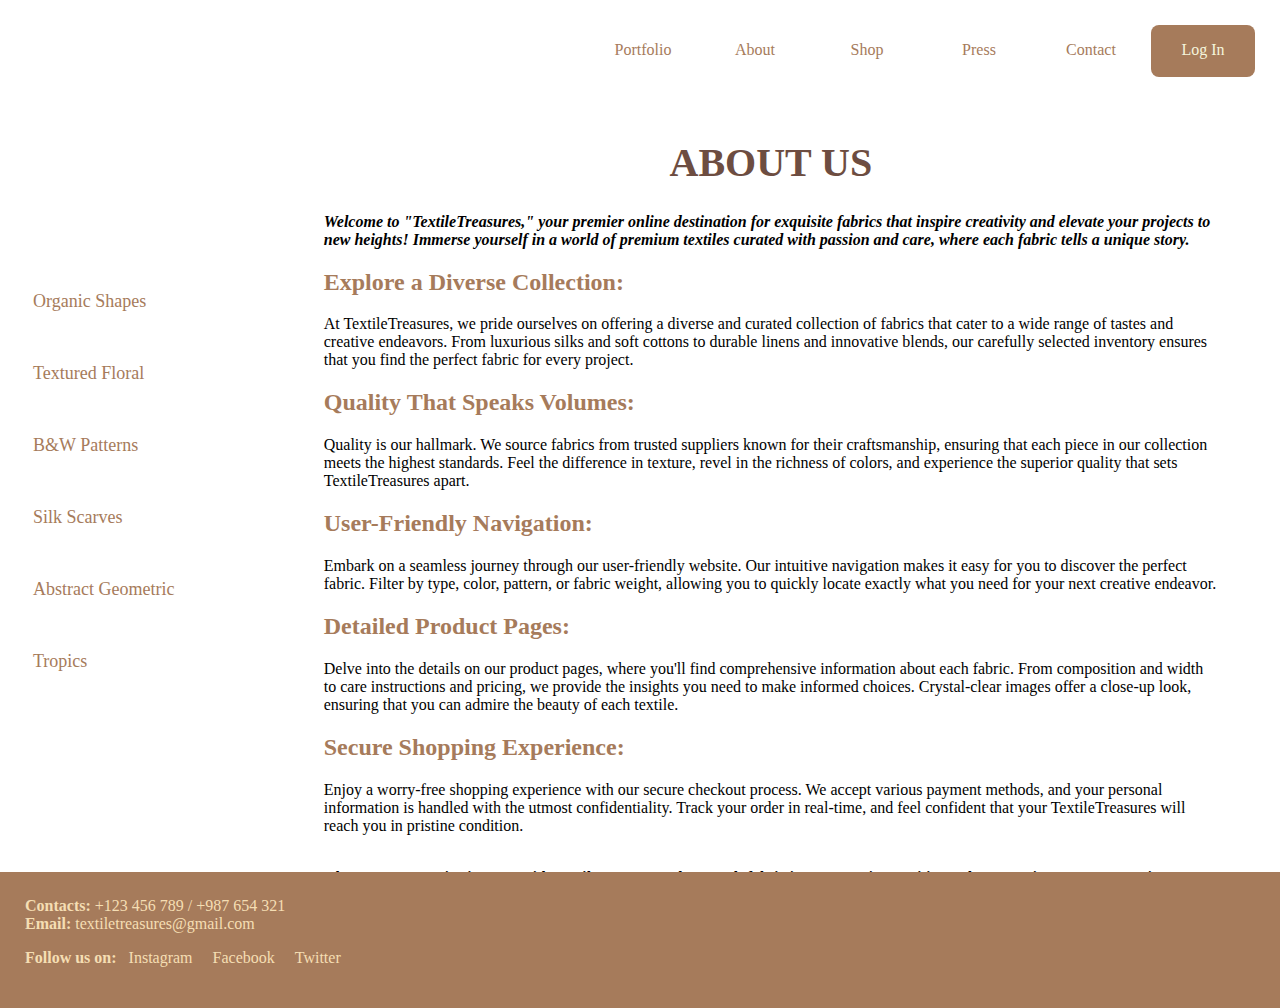
==== website.html @ 12d044a1 "first commit" ====
<!DOCTYPE html>
<html lang="en">

<head>
    <meta charset="UTF-8">
    <meta name="viewport" content="width=device-width, initial-scale=1.0">
    <link rel="stylesheet" href="styles1.css" />
    <title>Document</title>
</head>

<body>

    <div class="container">
        <div class="header">
            <a href="#" class="button" target="_blank">Portfolio</a>
            <a href="#" class="button" target="_blank">About</a>
            <a href="#" class="button" target="_blank">Shop</a>
            <a href="#" class="button" target="_blank">Press</a>
            <a href="#" class="button" target="_blank">Contact</a>
            <a href="#" class="button logIn" target="_blank">Log In</a>
        </div>

        <div class="sidebar">
            <a href="#" class="sidebarElem" target="_blank">Organic Shapes</a>
            <a href="#" class="sidebarElem" target="_blank">Textured Floral</a>
            <a href="#" class="sidebarElem" target="_blank">B&W Patterns</a>
            <a href="#" class="sidebarElem" target="_blank">Silk Scarves</a>
            <a href="#" class="sidebarElem" target="_blank">Abstract Geometric</a>
            <a href="#" class="sidebarElem" target="_blank">Tropics</a>
        </div>

        <div class="main">
            <h1 class="title">About Us</h1>
            <section>
                <b><i>Welcome to "TextileTreasures," your premier online destination for exquisite fabrics that inspire
                        creativity and elevate your projects to new heights! Immerse yourself in a world of premium
                        textiles curated with passion and care, where each fabric tells a unique story.</i></b>
                <h2 class="subtitle">Explore a Diverse Collection:</h2>
                <p>At TextileTreasures, we pride ourselves on offering a diverse and curated collection of fabrics that
                    cater to a wide range of tastes and creative endeavors. From luxurious silks and soft cottons to
                    durable linens and innovative blends, our carefully selected inventory ensures that you find the
                    perfect fabric for every project.</p>
                <h2 class="subtitle">Quality That Speaks Volumes:</h2>
                <p>Quality is our hallmark. We source fabrics from trusted suppliers known for their craftsmanship,
                    ensuring that each piece in our collection meets the highest standards. Feel the difference in
                    texture, revel in the richness of colors, and experience the superior quality that sets
                    TextileTreasures apart.</p>
                <h2 class="subtitle">User-Friendly Navigation:</h2>
                <p>Embark on a seamless journey through our user-friendly website. Our intuitive navigation makes it
                    easy for you to discover the perfect fabric. Filter by type, color, pattern, or fabric weight,
                    allowing you to quickly locate exactly what you need for your next creative endeavor.</p>
            </section>

            <section>
                <h2 class="subtitle">Detailed Product Pages:</h2>
                <p>Delve into the details on our product pages, where you'll find comprehensive information about each
                    fabric. From composition and width to care instructions and pricing, we provide the insights you
                    need to make informed choices. Crystal-clear images offer a close-up look, ensuring that you can
                    admire the beauty of each textile.</p>
                <h2 class="subtitle">Secure Shopping Experience:</h2>
                <p>Enjoy a worry-free shopping experience with our secure checkout process. We accept various payment
                    methods, and your personal information is handled with the utmost confidentiality. Track your order
                    in real-time, and feel confident that your TextileTreasures will reach you in pristine condition.
                </p>
                <br>
                <b><i>Elevate your creative journey with TextileTreasures where each fabric is a masterpiece waiting to
                        be woven into your story. Discover, create, and indulge in the world of fine textiles with
                        us!</i></b>
            </section>
        </div>

        <div class="footer">
            <div>
                <b>Contacts: </b>+123 456 789 / +987 654 321
            </div>

            <div>
                <b>Email:</b> textiletreasures@gmail.com
            </div>

            <p><b>Follow us on:</b>
                <a class="iconLink" href="https://www.instagram.com/" target="_blank">Instagram</a>
                <a class="iconLink" href="https://www.facebook.com/" target="_blank">Facebook</a>
                <a class="iconLink" href="https://twitter.com/" target="_blank">Twitter</a>
            </p>
        </div>
    </div>

</body>

</html>
---- styles1.css ----
:root {
    font-size: 16px;
}

body {
    margin: 0;
}

.container {
    height: 100vh;
    width: 100vw;
    display: grid;
    grid-template-columns: 1fr 3fr;
    gap: 10px 5px;
}

.header {
    grid-column: 1/3;
    grid-row: 1/2;
    padding: 25px;
    display: flex;
    justify-content: right;
    align-items: end;
    text-align: center;
    gap: 8px;
    font-size: 16px;
}

.button {
    height: 20px;
    width: 72px;
    border: none;
    padding: 16px;
    text-decoration: none;
    color: #a67b5b;
}

.button:hover {
    cursor: pointer;
    border-bottom: 1px solid #6d4d41;
    color: #6d4d41;
}

.logIn {
    background-color: #a67b5b;
    border-radius: 8px;
    font-weight: 500;
    padding:  16px;
    color: #f5f5dc;
}

.sidebar {
    grid-column: 1/2;
    grid-row: 2/3;
    padding: 25px;
    height: 700px;
    display: flex;
    flex-direction: column;
    justify-content: center;
    gap: 24px;
}

.sidebarElem {
    width: 200px;
    height: 32px;
    padding: 8px;
    font-size: 18px;
    border: none;
    text-decoration: none;
    color: #a67b5b;
}

.sidebarElem:hover {
    cursor: pointer;
    border-bottom: 1px solid #6d4d41;
    font-weight: 600;
    color: #6d4d41;
    }

.main {
    grid-column: 2/3;
    grid-row: 2/3;
    padding-right: 62px;
    height: 700px;
}

.title {
    text-transform: uppercase;
    text-align: center;
    font-size: 2.5rem;
    color: #6d4d41;
}

.subtitle {
    color: #a67b5b;
}

.footer {
    grid-column: 1/3;
    grid-row: 3/4;
    padding: 25px;
    background-color: #a67b5b;
    color: wheat;
}

.iconLink {
    text-decoration: none;
    color: wheat;
    padding: 8px;
}

.iconLink:hover {
    cursor: pointer;
    border-bottom: 1px solid wheat;
}
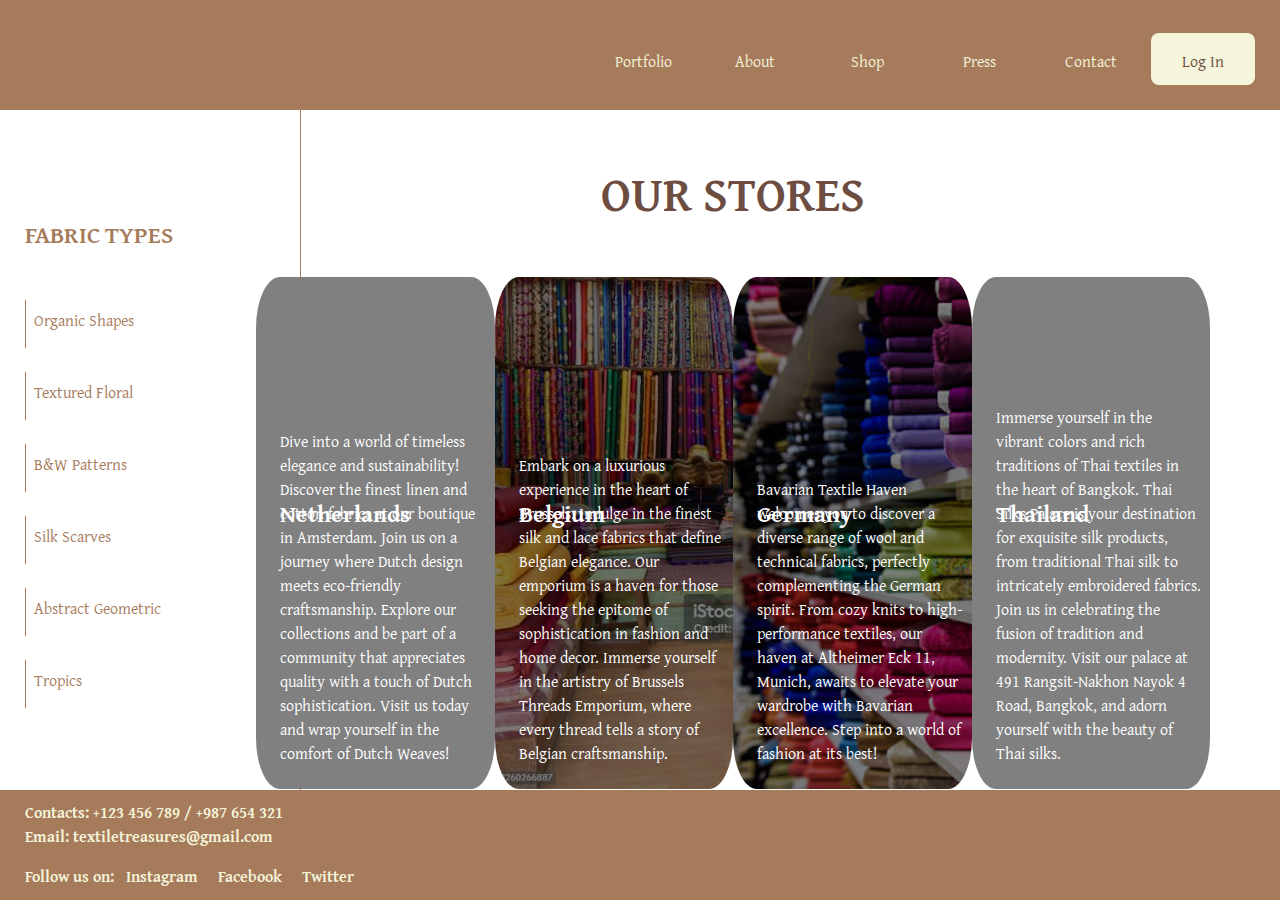
==== commit a59872ba: "last commit" ====
--- a/website.html
+++ b/website.html
@@ -11,65 +11,67 @@
 <body>
 
     <div class="container">
-        <div class="header">
+        <nav class="pageHeader">
             <a href="#" class="button" target="_blank">Portfolio</a>
             <a href="#" class="button" target="_blank">About</a>
             <a href="#" class="button" target="_blank">Shop</a>
             <a href="#" class="button" target="_blank">Press</a>
             <a href="#" class="button" target="_blank">Contact</a>
             <a href="#" class="button logIn" target="_blank">Log In</a>
-        </div>
+        </nav>
 
-        <div class="sidebar">
+        <div class="pageSidebar">
+            <h3 class="menuTitle">Fabric types</h3>
             <a href="#" class="sidebarElem" target="_blank">Organic Shapes</a>
             <a href="#" class="sidebarElem" target="_blank">Textured Floral</a>
             <a href="#" class="sidebarElem" target="_blank">B&W Patterns</a>
             <a href="#" class="sidebarElem" target="_blank">Silk Scarves</a>
             <a href="#" class="sidebarElem" target="_blank">Abstract Geometric</a>
             <a href="#" class="sidebarElem" target="_blank">Tropics</a>
+
         </div>
 
-        <div class="main">
-            <h1 class="title">About Us</h1>
-            <section>
-                <b><i>Welcome to "TextileTreasures," your premier online destination for exquisite fabrics that inspire
-                        creativity and elevate your projects to new heights! Immerse yourself in a world of premium
-                        textiles curated with passion and care, where each fabric tells a unique story.</i></b>
-                <h2 class="subtitle">Explore a Diverse Collection:</h2>
-                <p>At TextileTreasures, we pride ourselves on offering a diverse and curated collection of fabrics that
-                    cater to a wide range of tastes and creative endeavors. From luxurious silks and soft cottons to
-                    durable linens and innovative blends, our carefully selected inventory ensures that you find the
-                    perfect fabric for every project.</p>
-                <h2 class="subtitle">Quality That Speaks Volumes:</h2>
-                <p>Quality is our hallmark. We source fabrics from trusted suppliers known for their craftsmanship,
-                    ensuring that each piece in our collection meets the highest standards. Feel the difference in
-                    texture, revel in the richness of colors, and experience the superior quality that sets
-                    TextileTreasures apart.</p>
-                <h2 class="subtitle">User-Friendly Navigation:</h2>
-                <p>Embark on a seamless journey through our user-friendly website. Our intuitive navigation makes it
-                    easy for you to discover the perfect fabric. Filter by type, color, pattern, or fabric weight,
-                    allowing you to quickly locate exactly what you need for your next creative endeavor.</p>
-            </section>
-
-            <section>
-                <h2 class="subtitle">Detailed Product Pages:</h2>
-                <p>Delve into the details on our product pages, where you'll find comprehensive information about each
-                    fabric. From composition and width to care instructions and pricing, we provide the insights you
-                    need to make informed choices. Crystal-clear images offer a close-up look, ensuring that you can
-                    admire the beauty of each textile.</p>
-                <h2 class="subtitle">Secure Shopping Experience:</h2>
-                <p>Enjoy a worry-free shopping experience with our secure checkout process. We accept various payment
-                    methods, and your personal information is handled with the utmost confidentiality. Track your order
-                    in real-time, and feel confident that your TextileTreasures will reach you in pristine condition.
-                </p>
-                <br>
-                <b><i>Elevate your creative journey with TextileTreasures where each fabric is a masterpiece waiting to
-                        be woven into your story. Discover, create, and indulge in the world of fine textiles with
-                        us!</i></b>
+        <div class="pageContent">
+            <h1 class="headingContent">Our stores</h1>
+            <section class="main">
+                <article class="card1 post">
+                    <h2 class="headingPost">Netherlands</h2>
+                    <p class="contentPost">Dive into a world of timeless elegance and sustainability! Discover the
+                        finest linen and cotton fabrics at our boutique in Amsterdam. Join us on a journey where Dutch
+                        design meets eco-friendly craftsmanship. Explore our collections and be part of a community that
+                        appreciates quality with a touch of Dutch sophistication. Visit us today and wrap yourself in
+                        the comfort of Dutch Weaves!</p>
+                </article>
+                <article class="card2 post">
+                    <div>
+                        <h2 class="headingPost">Belgium</h2>
+                        <p class="contentPost">Embark on a luxurious experience in the heart of Brussels. Indulge in the
+                            finest silk and lace fabrics that define Belgian elegance. Our emporium is a haven for those
+                            seeking the epitome of sophistication in fashion and home decor. Immerse yourself in the
+                            artistry of Brussels Threads Emporium, where every thread tells a story of Belgian
+                            craftsmanship.</p>
+                    </div>
+                </article>
+                <article class="card3 post">
+                    <h2 class="headingPost">Germany</h2>
+                    <p class="contentPost">Bavarian Textile Haven welcomes you to discover a diverse range of wool and
+                        technical fabrics, perfectly complementing the German spirit. From cozy knits to
+                        high-performance textiles, our haven at Altheimer Eck 11, Munich, awaits to elevate your
+                        wardrobe with
+                        Bavarian excellence. Step into a world of fashion at its best!</p>
+                </article>
+                <article class="card4 post">
+                    <h2 class="headingPost">Thailand</h2>
+                    <p class="contentPost">Immerse yourself in the vibrant colors and rich traditions of Thai textiles
+                        in the heart of Bangkok. Thai Silks Palace is your destination for exquisite silk products, from
+                        traditional Thai silk to intricately embroidered fabrics. Join us in celebrating the fusion of
+                        tradition and modernity. Visit our palace at 491 Rangsit-Nakhon Nayok 4 Road, Bangkok, and adorn
+                        yourself with the beauty of Thai silks.</p>
+                </article>
             </section>
         </div>
 
-        <div class="footer">
+        <div class="pageFooter">
             <div>
                 <b>Contacts: </b>+123 456 789 / +987 654 321
             </div>
@@ -79,9 +81,9 @@
             </div>
 
             <p><b>Follow us on:</b>
-                <a class="iconLink" href="https://www.instagram.com/" target="_blank">Instagram</a>
-                <a class="iconLink" href="https://www.facebook.com/" target="_blank">Facebook</a>
-                <a class="iconLink" href="https://twitter.com/" target="_blank">Twitter</a>
+                <a class="smLink" href="https://www.instagram.com/" target="_blank">Instagram</a>
+                <a class="smLink" href="https://www.facebook.com/" target="_blank">Facebook</a>
+                <a class="smLink" href="https://twitter.com/" target="_blank">Twitter</a>
             </p>
         </div>
     </div>
--- a/styles1.css
+++ b/styles1.css
@@ -1,3 +1,5 @@
+@import url('https://fonts.googleapis.com/css2?family=Gentium+Plus:ital,wght@0,400;0,700;1,400;1,700&family=Playfair+Display:ital,wght@0,400..900;1,400..900&display=swap');
+
 :root {
     font-size: 16px;
 }
@@ -7,17 +9,20 @@
 }
 
 .container {
-    height: 100vh;
-    width: 100vw;
     display: grid;
-    grid-template-columns: 1fr 3fr;
-    gap: 10px 5px;
-}
-
-.header {
-    grid-column: 1/3;
-    grid-row: 1/2;
+    grid-template-areas:
+        'header header header'
+        'sidebar content content'
+        'footer footer footer';
+    grid-template-columns: 20vw 40vw 40vw;
+    grid-template-rows: 110px calc(100vh - 220px) 110px;
+}
+
+.pageHeader {
+    grid-area: header;
+    position: relative;
     padding: 25px;
+    background-color: #a67b5b;
     display: flex;
     justify-content: right;
     align-items: end;
@@ -32,84 +37,184 @@
     border: none;
     padding: 16px;
     text-decoration: none;
-    color: #a67b5b;
+    color: #f5f5dc;
+    font-family: "Gentium Plus", serif;
+    font-weight: 400;
+    font-style: normal;
+
 }
 
 .button:hover {
     cursor: pointer;
-    border-bottom: 1px solid #6d4d41;
-    color: #6d4d41;
+    border-bottom: 1px solid #f5f5dc;
 }
 
 .logIn {
-    background-color: #a67b5b;
+    background-color: #f5f5dc;
     border-radius: 8px;
     font-weight: 500;
-    padding:  16px;
-    color: #f5f5dc;
-}
-
-.sidebar {
-    grid-column: 1/2;
-    grid-row: 2/3;
+    padding: 16px;
+    color: #6d4d41;
+}
+
+.pageSidebar {
+    grid-area: sidebar;
+    width: 250px;
     padding: 25px;
-    height: 700px;
+    border-right: 1px solid #a67b5b;
     display: flex;
     flex-direction: column;
     justify-content: center;
     gap: 24px;
 }
 
+.menuTitle {
+    font-size: 24px;
+    text-transform: uppercase;
+    color: #a67b5b;
+    font-family: "Gentium Plus", serif;
+    font-weight: 900;
+    font-style: normal;
+}
+
 .sidebarElem {
     width: 200px;
     height: 32px;
     padding: 8px;
-    font-size: 18px;
+    font-size: 16px;
     border: none;
+    border-left: 1px solid #a67b5b;
     text-decoration: none;
     color: #a67b5b;
+    font-family: "Gentium Plus", serif;
+    font-weight: 500;
+    font-style: normal;
 }
 
 .sidebarElem:hover {
     cursor: pointer;
+    border-left: none;
     border-bottom: 1px solid #6d4d41;
-    font-weight: 600;
     color: #6d4d41;
-    }
+    font-family: "Gentium Plus", serif;
+    font-weight: 700;
+    font-style: normal;
+}
+
+.pageContent {
+    grid-area: content;
+    margin: 0;
+    margin-right: 70px;
+    text-align: center;
+}
+
+.headingContent {
+    font-size: 3rem;
+    text-transform: uppercase;
+    padding: 16px;
+    color: #6d4d41;
+    font-family: "Gentium Plus", serif;
+    font-weight: 900;
+    font-style: normal;
+}
 
 .main {
-    grid-column: 2/3;
-    grid-row: 2/3;
-    padding-right: 62px;
-    height: 700px;
-}
-
-.title {
-    text-transform: uppercase;
-    text-align: center;
-    font-size: 2.5rem;
-    color: #6d4d41;
-}
-
-.subtitle {
-    color: #a67b5b;
-}
-
-.footer {
-    grid-column: 1/3;
-    grid-row: 3/4;
-    padding: 25px;
+    display: flex;
+    align-content: center;
+    width: 100%;
+    justify-content: space-between;
+}
+
+.post {
+    width: 150px;
+    color: white;
+}
+
+.card1 {
+    position: relative;
+    height: 480px;
+    width: 310px;
+    background-image: url('./media/store1.jpg');
+    background-size: cover;
+    background-color: gray;
+    background-blend-mode: multiply;
+    border-radius: 10%;
+    padding: 16px;
+}
+
+.card2 {
+    position: relative;
+    height: 480px;
+    width: 310px;
+    background-image: url('./media/store2.jpg');
+    background-size: cover;
+    background-color: gray;
+    background-blend-mode: multiply;
+    border-radius: 10%;
+    padding: 16px;
+}
+
+.card3 {
+    position: relative;
+    height: 480px;
+    width: 310px;
+    background-image: url('./media/store3.jpg');
+    background-size: cover;
+    background-color: gray;
+    background-blend-mode: multiply;
+    border-radius: 10%;
+    padding: 16px;
+}
+
+.card4 {
+    position: relative;
+    height: 480px;
+    width: 310px;
+    background-image: url('./media/store4.jpg');
+    background-size: cover;
+    background-color: gray;
+    background-blend-mode: multiply;
+    border-radius: 10%;
+    padding: 16px;
+}
+
+.headingPost {
+    position: absolute;
+    text-align: left;
+    bottom: 45%;
+    font-family: "Gentium Plus", serif;
+    font-weight: 900;
+    font-style: normal;
+    padding: 8px;
+}
+
+.contentPost {
+    position: absolute;
+    text-align: left;
+    bottom: 0;
+    font-family: "Gentium Plus", serif;
+    font-weight: 400;
+    font-style: normal;
+    padding: 8px;
+}
+
+.pageFooter {
+    grid-area: footer;
+    padding: 10px 25px;
     background-color: #a67b5b;
-    color: wheat;
-}
-
-.iconLink {
+    color: #f5f5dc;
+    font-family: "Gentium Plus", serif;
+    font-weight: 700;
+    font-style: normal;
+}
+
+.smLink {
     text-decoration: none;
-    color: wheat;
-    padding: 8px;
-}
-
-.iconLink:hover {
+    color: #f5f5dc;
+    padding: 8px;
+}
+
+.smLink:hover {
     cursor: pointer;
-    border-bottom: 1px solid wheat;
-}
+    border-bottom: 1px solid #f5f5dc;
+}